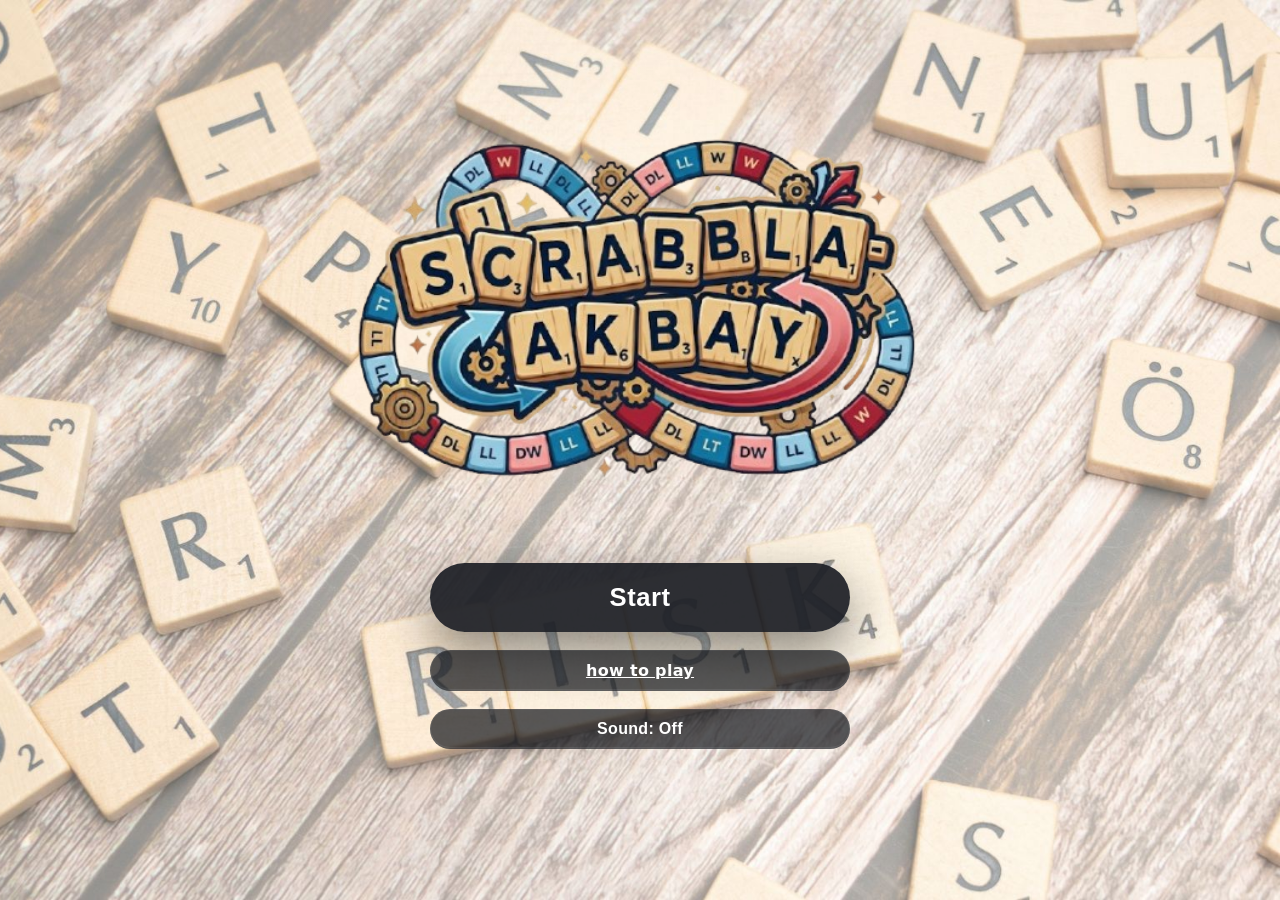
==== index.html @ c2942791 "Initial commit" ====
<!DOCTYPE html>
<html lang="en">
<head>
  <meta charset="UTF-8" />
  <meta name="viewport" content="width=device-width, initial-scale=1.0" />
  <title>SCRABBLakbay</title>
  <link rel="stylesheet" href="style.css" />
</head>
<body>
  <div class="page-wrapper">
    <header class="page-header">
    </header>

    <main class="page-main">
      <section class="hero title-screen">
        <div class="title-logo">
          <img class="title-logo-img" src="assets/bg-logo.png" alt="SCRABBLakbay logo" />
        </div>
        <div class="button-grid">
          <button id="homeStartBtn" class="button primary" type="button">Start</button>
          <a class="button secondary" href="mechanics.html">how to play</a>
          <button id="bgSoundToggle" class="button secondary sound-toggle" type="button">Sound: Off</button>
        </div>
        
      </section>
    </main>

    <div id="playerSetup" class="player-setup hidden" aria-hidden="true">
      <div class="panel modal-card">
        <button id="closePlayerSetup" class="modal-close" type="button" aria-label="Close">×</button>
        <div class="player-setup">
          <div class="setup-hero">
            <h2>Piliin ang Manlalaro</h2>
            <p class="home-tagline">Piliin ang mga manlalaro at pangalanan sila bago magsimula.</p>
          </div>

          <div class="player-setup-controls">
            <div class="player-count-buttons">
              <button type="button" class="button" data-count="2">2 Manlalaro</button>
              <button type="button" class="button" data-count="3">3 Manlalaro</button>
              <button type="button" class="button" data-count="4">4 Manlalaro</button>
            </div>

            <form id="playerNamesForm">
              <div id="playerNames"></div>
              <div class="button-row">
                <button id="savePlayers" class="button primary" type="button">I-save & Simulan</button>
                <button id="cancelPlayers" class="button secondary" type="button">Kanselahin</button>
              </div>
            </form>
          </div>
        </div>
      </div>
    </div>
  </div>

  <script src="sound.js"></script>
    <script>
    document.addEventListener('DOMContentLoaded', () => {
      const playerSetup = document.getElementById('playerSetup');
      const closePlayerSetup = document.getElementById('closePlayerSetup');
      const playerNamesEl = document.getElementById('playerNames');
      const savePlayersBtn = document.getElementById('savePlayers');
      const cancelPlayersBtn = document.getElementById('cancelPlayers');
      const homeStartBtn = document.getElementById('homeStartBtn');

      console.log('player setup script loaded', { playerSetup, homeStartBtn });

      function renderPlayerNameInputs(count = 2) {
        playerNamesEl.innerHTML = '';
        for (let i = 0; i < count; i += 1) {
          const wrapper = document.createElement('div');
          wrapper.className = 'home-player-input';
          wrapper.innerHTML = `
            <label>
              Pangalan ng Manlalaro ${i + 1}:
              <input type="text" name="player${i}" placeholder="Manlalaro ${i + 1}" required />
            </label>
          `;
          playerNamesEl.appendChild(wrapper);
        }
      }

      function openPlayerSetup() {
        document.querySelectorAll('#playerSetup').forEach((ps) => {
          ps.classList.remove('hidden');
          ps.setAttribute('aria-hidden', 'false');
          ps.style.removeProperty('display');
          ps.style.removeProperty('opacity');
          ps.style.removeProperty('visibility');
          ps.style.removeProperty('pointer-events');
        });
      }

      function closePlayerSetupHandler() {
        document.querySelectorAll('#playerSetup').forEach((ps) => {
          ps.classList.add('hidden');
          ps.setAttribute('aria-hidden', 'true');
          ps.style.removeProperty('display');
          ps.style.removeProperty('opacity');
          ps.style.removeProperty('visibility');
          ps.style.removeProperty('pointer-events');
        });
      }

      function savePlayers() {
        const inputs = playerNamesEl.querySelectorAll('input');
        const names = Array.from(inputs).map((input) => input.value.trim() || input.placeholder);
        if (names.length < 2) {
          alert('Kailangan ng hindi bababa sa 2 manlalaro.');
          return;
        }

        localStorage.setItem('scrabblakbay_players', JSON.stringify(names));
        window.location.href = 'game.html';
      }

      if (homeStartBtn) homeStartBtn.addEventListener('click', openPlayerSetup);
      if (closePlayerSetup) closePlayerSetup.addEventListener('click', closePlayerSetupHandler);
      if (cancelPlayersBtn) cancelPlayersBtn.addEventListener('click', closePlayerSetupHandler);
      if (savePlayersBtn) savePlayersBtn.addEventListener('click', savePlayers);

      document.querySelectorAll('button[data-count]').forEach((btn) => {
        btn.addEventListener('click', () => {
          const count = Number(btn.dataset.count);
          renderPlayerNameInputs(count);
          openPlayerSetup();
        });
      });

      renderPlayerNameInputs(2);
    });
  </script>
</body>
</html>
---- style.css ----
﻿:root {
  --bg: #0f1012;
  --surface: rgba(18, 18, 24, 0.88);
  --panel: rgba(28, 24, 18, 0.82);
  --panel-border: rgba(255, 227, 160, 0.18);
  --text: #f7f2e9;
  --muted: #c8b29a;
  --primary: #f7e3b5;
  --accent: #c48b45;
  --board: #7a4a24; /* brown border */
  --cell: #ffffff; /* regular tiles */
  --cell-hover: #f1f1f1; /* regular hover */
  --premium-cell: #b8875c; /* premium label tiles */
  --premium-cell-hover: #d3a67f; /* premium hover */
  --tile: #e8d3a0;
  --tile-text: #24190f;
  --selected: #f7d286;
  --error: #f16a5c;
}

* {
  box-sizing: border-box;
}

/* generic hidden utility used by scripts */
.hidden {
  display: none !important;
}

body {
  margin: 0;
  min-height: 100vh;
  font-family: Inter, system-ui, -apple-system, BlinkMacSystemFont, "Segoe UI", sans-serif;
  background: radial-gradient(circle at top, rgba(255,255,255,0.12), transparent 30%), url('assets/bg.jpg') center/cover fixed no-repeat;
  color: var(--text);
  position: relative;
}

.page-wrapper {
  min-height: 100vh;
  width: 100%;
  margin: 0;
  padding: 0;
  display: grid;
  place-items: center;
}

.page-header {
  display: none;
}

.page-main {
  width: 100%;
  display: grid;
  place-items: center;
  min-height: calc(100vh - 40px);
  padding: 40px 0 60px;
}

.hero.title-screen {
  width: 100%;
  max-width: 1200px;
  display: grid;
  gap: 36px;
  padding: 28px 20px 80px;
  text-align: center;
  border-radius: 0;
  background: transparent;
  border: none;
  box-shadow: none;
  animation: fadeInUp 0.75s ease both;
  align-items: center;
  justify-items: center;
}

.button-grid {
  display: flex;
  flex-direction: column;
  gap: 16px;
  align-items: center;
  justify-content: center;
  width: min(420px, 90%);
}

.sound-toggle {
  min-width: 180px;
}

.app.game-screen {
  width: 100%;
  display: grid;
  justify-items: center;
  padding: 28px 18px 60px;
}

.title-logo {
  display: grid;
  justify-items: center;
  gap: 20px;
  animation: logoPop 0.9s ease both;
}

.title-logo-img {
  width: min(820px, 92vw);
  max-width: 100%;
  height: auto;
  object-fit: contain;
  border-radius: 0;
  box-shadow: none;
  border: none;
}

.home-tagline {
  margin: 0;
  font-size: 1.05rem;
  line-height: 1.8;
  color: #f7e3b5;
  max-width: 760px;
  margin-inline: auto;
  animation: fadeInUp 0.9s ease both;
}

.home-description {
  margin: 0;
  color: var(--text);
  line-height: 1.8;
  animation: fadeInUp 1s ease both;
  animation-delay: 0.08s;
}

.button-grid {
  display: flex;
  flex-direction: column;
  gap: 18px;
  align-items: center;
  justify-content: center;
  width: min(420px, 90%);
  margin: 0 auto;
}

.button-grid .button {
  width: 100%;
  max-width: 420px;
  font-size: 1.25rem;
  border-radius: 999px;
  padding: 14px 48px;
}

.title-player-counts {
  width: 100%;
  max-width: 420px;
  display: grid;
  gap: 12px;
  margin: 0 auto;
  text-align: center;
}

.title-player-counts p {
  margin: 0;
  color: var(--text);
  font-size: 0.95rem;
  opacity: 0.9;
}

/* Hero-specific button styles for the title screen */
.hero.title-screen .button.primary {
  background: rgba(28, 30, 36, 0.92);
  color: #fff;
  padding: 20px 64px;
  font-size: 1.6rem;
  font-weight: 800;
  border: none;
  box-shadow: 0 20px 50px rgba(0,0,0,0.45);
}

.hero.title-screen .button.secondary {
  background: rgba(18, 20, 26, 0.7);
  color: #fff;
  padding: 10px 40px;
  font-size: 1rem;
  border-radius: 999px;
  border: 1px solid rgba(255,255,255,0.06);
}

.modal-close {
  position: absolute;
  top: 18px;
  right: 18px;
  width: 46px;
  height: 46px;
  border-radius: 999px;
  border: 1px solid rgba(255, 255, 255, 0.2);
  background: rgba(255, 255, 255, 0.92);
  color: #2f1d0d;
  font-size: 1.5rem;
  cursor: pointer;
  display: grid;
  place-items: center;
  transition: transform 180ms ease, background 180ms ease;
}

.modal-close:hover {
  transform: scale(1.04);
  background: #fff;
}

.player-settings-counts {
  display: grid;
  gap: 14px;
  grid-template-columns: repeat(3, minmax(0, 1fr));
  margin-bottom: 24px;
}

.player-settings-counts .button {
  min-height: 62px;
  border-radius: 18px;
  background: rgba(255, 255, 255, 0.08);
  color: #000000;
  border: 1px solid rgba(247, 227, 181, 0.25);
  font-weight: 700;
}

.player-settings-counts .button:hover {
  background: rgba(247, 227, 181, 0.12);
}

.home-player-input {
  display: grid;
  gap: 10px;
  padding: 16px;
  border-radius: 24px;
  background: rgba(255, 255, 255, 0.05);
  border: 1px solid rgba(255, 255, 255, 0.08);
  margin-bottom: 16px;
}

.home-player-input label {
  display: grid;
  gap: 8px;
  color: #f7e3b5;
  font-weight: 700;
}

.home-player-input input {
  width: 100%;
  padding: 18px 20px;
  border: 1px solid rgba(255, 255, 255, 0.14);
  border-radius: 18px;
  background: rgba(255, 255, 255, 0.08);
  color: #fff;
  font-size: 1rem;
}

.home-player-input input:focus {
  outline: none;
  border-color: rgba(247, 227, 181, 0.9);
  box-shadow: 0 0 0 3px rgba(247, 227, 181, 0.16);
}

.game-layout {
  display: grid;
  grid-template-columns: minmax(260px, 320px) minmax(420px, 1.7fr) minmax(260px, 1fr);
  grid-template-areas:
    "actions board player"
    "rack board player";
  gap: 24px;
  width: min(1240px, 100%);
  align-items: start;
}

.control-panel {
  grid-area: actions;
}

.board-panel {
  grid-area: board;
}

.player-panel {
  grid-area: player;
}

.rack-panel {
  grid-area: rack;
}

.panel,
.player-panel,
.board-panel,
.control-panel,
.player-panel,
.rack-panel,
.info-card,
.control-card,
.stack-card,
.modal-card,
.card {
  background: var(--panel);
  border: 1px solid var(--panel-border);
  border-radius: 24px;
  box-shadow: 0 24px 70px rgba(0, 0, 0, 0.32);
}

#playerSetup {
  position: fixed;
  inset: 0;
  display: none;
  place-items: center;
  z-index: 9999;
  padding: 24px;
  background: rgba(8, 6, 10, 0.72);
  backdrop-filter: blur(4px);
}

#playerSetup.hidden {
  display: none !important;
  opacity: 0 !important;
  visibility: hidden !important;
  pointer-events: none !important;
}

#playerSetup:not(.hidden) {
  display: grid !important;
  opacity: 1 !important;
  visibility: visible !important;
  pointer-events: auto !important;
}

#playerSetup .modal-card {
  position: relative;
  z-index: 10000;
  width: min(100%, 780px);
  max-height: min(90vh, calc(100% - 40px));
  padding: 32px;
  background: linear-gradient(180deg, rgba(36, 30, 24, 0.96) 0%, rgba(26, 20, 16, 0.96) 100%);
  border: 1px solid rgba(255, 255, 255, 0.14);
  border-radius: 32px;
  box-shadow: 0 40px 90px rgba(0, 0, 0, 0.55);
  overflow-y: auto;
  opacity: 1 !important;
  transform: translateY(0) !important;
}

#playerSetup:not(.hidden) .modal-card input {
  background: #fff;
  color: #111;
  border: 1px solid rgba(0,0,0,0.08);
}

.player-setup .setup-hero {
  display: grid;
  gap: 12px;
  text-align: center;
  margin-bottom: 24px;
}

.player-setup .setup-hero .board-label {
  font-size: 0.85rem;
  letter-spacing: 0.18em;
  text-transform: uppercase;
  color: var(--primary);
}

.player-setup .setup-hero h2 {
  margin: 0;
  font-size: clamp(2rem, 3vw, 2.8rem);
  letter-spacing: 0.03em;
  color: var(--text);
}

.player-setup .setup-hero p {
  margin: 0;
  color: var(--muted);
  line-height: 1.7;
}

.player-setup-controls {
  display: grid;
  gap: 18px;
}

.player-count-buttons {
  display: flex;
  justify-content: center;
  flex-wrap: wrap;
  gap: 12px;
}

.player-count-buttons .button {
  min-width: 120px;
}

#playerSetup form {
  display: grid;
  gap: 18px;
}

#playerNames label {
  display: grid;
  gap: 8px;
  color: var(--muted);
}

#playerNames input {
  width: 100%;
  padding: 14px 16px;
  border: 1px solid rgba(255, 255, 255, 0.12);
  border-radius: 16px;
  background: rgba(255, 255, 255, 0.08);
  color: var(--text);
}

#playerSetup .button-row {
  display: flex;
  justify-content: flex-end;
  gap: 12px;
}

@media (max-width: 720px) {
  #playerSetup {
    width: calc(100% - 24px);
    padding: 24px;
  }

  .player-count-buttons {
    justify-content: stretch;
  }

  .player-count-buttons .button {
    flex: 1;
  }
}

.board-panel,
.control-panel,
.player-panel,
.rack-panel,
.info-card,
.player-card,
.stack-card,
.control-card,
.modal-card {
  background: var(--panel);
  border: 1px solid var(--panel-border);
}

.board-panel {
  padding: 20px;
}

.control-panel,
.rack-panel {
  padding: 18px;
}

.board-header {
  display: flex;
  justify-content: space-between;
  align-items: center;
  gap: 12px;
  margin-bottom: 18px;
}

.board-label {
  display: inline-flex;
  align-items: center;
  gap: 10px;
  font-weight: 800;
  letter-spacing: 0.12em;
  font-size: 0.95rem;
  text-transform: uppercase;
  color: var(--primary);
}

.meta-chip {
  display: inline-flex;
  align-items: center;
  padding: 8px 14px;
  border-radius: 999px;
  background: rgba(255, 255, 255, 0.10);
  border: 1px solid rgba(255, 255, 255, 0.12);
  font-size: 0.9rem;
  color: var(--text);
}

.board {
  position: relative;
  display: grid;
  width: min(100%, 760px);
  min-width: 0;
  min-height: 0;
  aspect-ratio: 1 / 1;
  grid-template-columns: repeat(15, minmax(0, 1fr));
  border-radius: 18px;
  overflow: hidden;
  border: 6px solid var(--board);
  background: linear-gradient(180deg, #8b5a2b 0%, #6b3a1a 100%);
}

.board::before {
  content: '';
  position: absolute;
  inset: 0;
  pointer-events: none;
}

/* Base cell appearance so board shows colored squares immediately */
.cell {
  aspect-ratio: 1 / 1;
  display: inline-grid;
  place-items: center;
  background: var(--cell);
  border: 1px solid rgba(0,0,0,0.12);
  padding: 0;
}

.cell.premium {
  color: rgba(0, 0, 0, 0.85);
  text-transform: uppercase;
  font-weight: 700;
  text-shadow: 0 0 4px rgba(0, 0, 0, 0.08);
  text-align: center;
  padding: 2px 1px;
  line-height: 1;
  white-space: normal;
  word-break: normal; /* avoid breaking inside words */
  overflow-wrap: normal;
}

.cell.premium:not(.occupied) {
  background: var(--premium-cell);
}

.cell.premium:not(.occupied):hover {
  background: var(--premium-cell-hover);
}

.premium-label {
  display: block;
  font-size: 0.45rem;
  line-height: 1;
  max-width: 100%;
  white-space: normal; /* wrap at spaces */
  word-break: normal;
  overflow-wrap: break-word; /* only break long words as a last resort */
  letter-spacing: 0.01em;
  padding: 0;
}

.cell.occupied .tile {
  background: linear-gradient(145deg, #f9e7b2 0%, #d8b469 100%);
}

.cell.selected {
  outline: 3px solid var(--selected);
  outline-offset: -3px;
}


.cell .tile {
  position: relative; /* keep tile contained within each .cell */
  box-sizing: border-box;
  display: flex;
  align-items: center;
  justify-content: center;
  width: 100%;
  height: 100%;
  padding: 0;
  border-radius: 8px;
  background: linear-gradient(145deg, #f7e3b5 0%, #d5a646 100%);
  color: #24190f;
  z-index: 1;
  text-shadow: 0 0 1px rgba(255, 255, 255, 0.6);
  box-shadow: inset 0 -2px 0 rgba(0, 0, 0, 0.18), 0 8px 24px rgba(0, 0, 0, 0.28);
  border: none;
  overflow: hidden;

  font-size: 0.9rem; /* reduced tile letter size */
  line-height: 1;
  font-weight: 800;
  letter-spacing: 0.04em;
}

/* Ensure premium squares keep their labels when empty; placed tiles cover the square */
/* Bright/red premium squares need white tile text for contrast when used elsewhere */
.premium-3W .tile,
.premium-center .tile {
  color: #fff;
}

/* Premium type colors (match classic green board colors) */
.cell.premium.premium-2L:not(.occupied) .premium-label { background: #b3e5fc; color: #052231; }
.cell.premium.premium-3L:not(.occupied) .premium-label { background: #64b5f6; color: #052231; }
.cell.premium.premium-2W:not(.occupied) .premium-label { background: #ffcc80; color: #052231; }
.cell.premium.premium-3W:not(.occupied) .premium-label { background: #ef5350; color: #fff; }
.cell.premium.premium-center:not(.occupied) .premium-label { background: #ffb74d; color: #052231; }

/* Ensure premium label text contrasts correctly */
.cell.premium .premium-label {
  color: inherit;
  font-weight: 700;
}

.cell .tile .score {
  position: absolute;
  right: 6px;
  bottom: 4px;
  font-size: 0.65rem;
  color: #3a2411;
  font-weight: 800;
}

.player-card,
.info-card,
.stack-card,
.control-card {
  padding: 20px;
  background: var(--panel);
  border: 1px solid var(--panel-border);
}

.player-card h2,
.control-card h3,
.info-card h3,
.stack-card h3,
.modal-card h2,
.rack-panel h3 {
  margin-top: 0;
  color: var(--text);
}

.rack-panel {
  padding: 22px;
}

.rack-panel h3 {
  margin-bottom: 16px;
}

.player-card h2 {
  margin-bottom: 12px;
}

.player-name {
  font-size: 1.7rem;
  font-weight: 900;
  margin: 0 0 8px;
  color: var(--primary);
}

.player-score,
.player-turn,
.stats-row span,
.lifeline-status li,
.challenge-timer,
.challenge-word,
.challenge-prompt {
  color: var(--text);
}

.board-meta {
  display: flex;
  justify-content: flex-end;
  gap: 10px;
}

.bottom-controls {
  margin-top: 20px;
}

.actions-grid {
  display: grid;
  grid-template-columns: 1fr;
  gap: 16px;
}

.control-card {
  padding: 24px;
}

.control-card h3 {
  margin-bottom: 18px;
  letter-spacing: 0.08em;
  color: var(--primary);
}

.control-card .button {
  min-height: 64px;
}

.rack-panel {
  padding: 22px;
  min-height: 260px;
}

.rack-panel h3 {
  margin-bottom: 18px;
  color: var(--primary);
}

@media (max-width: 960px) {
  .page-main {
    padding: 24px 16px 48px;
  }

  .hero.title-screen {
    padding: 24px 16px 56px;
    gap: 24px;
  }

  .title-logo-img {
    width: 100%;
    max-width: 100%;
  }

  .button-grid {
    width: 100%;
    max-width: 100%;
  }

  .hero.title-screen .button.primary {
    font-size: 1.4rem;
    padding: 16px 34px;
  }

  .hero.title-screen .button.secondary,
  .sound-toggle {
    font-size: 1rem;
    padding: 14px 24px;
  }

  .game-layout {
    grid-template-columns: 1fr;
    gap: 18px;
  }

  .board-panel,
  .control-panel,
  .player-panel,
  .rack-panel,
  .info-card,
  .stack-card,
  .control-card,
  .modal-card {
    width: 100%;
    padding: 18px;
  }

  .player-count-buttons {
    flex-wrap: wrap;
    justify-content: center;
  }

  .player-count-buttons .button {
    min-width: 0;
    flex: 1 1 45%;
  }
}

@media (max-width: 720px) {
  .page-main {
    padding: 18px 12px 36px;
  }

  .hero.title-screen {
    padding: 20px 14px 48px;
    gap: 18px;
  }

  .button-grid {
    gap: 12px;
  }

  .hero.title-screen .button.primary {
    font-size: 1.2rem;
    padding: 14px 24px;
  }

  .hero.title-screen .button.secondary,
  .sound-toggle {
    font-size: 0.95rem;
    padding: 12px 20px;
  }

  .board {
    width: 100%;
    max-width: 100%;
  }

  .game-layout {
    grid-template-columns: 1fr;
    grid-template-areas:
      "player"
      "board"
      "rack"
      "actions";
    gap: 18px;
  }

  .player-panel {
    grid-area: player;
  }

  .board-panel {
    grid-area: board;
  }

  .rack-panel {
    grid-area: rack;
  }

  .control-panel {
    grid-area: actions;
  }

  .player-card,
  .control-card,
  .rack-panel,
  .board-panel,
  .control-panel,
  .info-card,
  .stack-card,
  .modal-card {
    padding: 16px;
  }

  .actions-grid .button {
    width: 100%;
  }

  .player-count-buttons,
  .player-count-buttons .button {
    width: 100%;
    flex: none;
  }

  .player-setup .button-row {
    flex-direction: column;
    align-items: stretch;
  }
}

@media (max-width: 520px) {
  .button-grid .button,
  .sound-toggle,
  .actions-grid .button {
    padding: 12px 18px;
    font-size: 0.95rem;
  }

  .home-player-input input {
    padding: 14px 16px;
  }

  .player-count-buttons .button {
    font-size: 0.95rem;
  }

  .player-setup .modal-card,
  .modal-card {
    padding: 18px;
    width: min(100%, 100%);
    max-width: 100%;
    margin: 0 12px;
    max-height: calc(100vh - 52px);
    overflow-y: auto;
  }

  .modal-overlay {
    align-items: start;
    padding: 14px;
  }

  .player-setup .button-row {
    flex-direction: column-reverse;
    gap: 10px;
  }

  .player-setup .button-row .button,
  .challenge-lifelines .button {
    width: 100%;
  }

  .challenge-lifelines {
    grid-template-columns: 1fr;
  }

  .challenge-options button {
    font-size: 0.95rem;
  }

  .score-card {
    grid-template-columns: 48px 1fr auto;
    padding: 14px 16px;
  }

  .board {
    border-width: 4px;
  }

  .page-header {
    width: calc(100% - 24px) !important;
    flex-direction: column;
    align-items: flex-start;
    gap: 16px;
  }

  .page-header .nav-links {
    width: 100%;
    justify-content: flex-start;
  }

  .mechanics-content {
    width: calc(100% - 24px) !important;
    padding: 16px;
  }

  .toc {
    flex-direction: column;
    align-items: stretch;
  }
}

.sound-control-bar {
  display: flex;
  justify-content: center;
  gap: 12px;
}

.sound-toggle.active {
  background: rgba(247, 227, 181, 0.95);
  color: #1c1206;
  border-color: rgba(247, 227, 181, 0.24);
}

.button.sound-toggle {
  min-width: 140px;
  border-radius: 999px;
  padding: 12px 18px;
  background: rgba(255, 255, 255, 0.1);
  border: 1px solid rgba(255, 255, 255, 0.15);
  color: var(--text);
}

.button.sound-toggle.active {
  background: rgba(247, 227, 181, 0.18);
  border-color: rgba(247, 227, 181, 0.35);
  color: #fff;
}

.score-board {
  display: grid;
  gap: 12px;
}

.score-card {
  display: grid;
  grid-template-columns: 56px 1fr auto;
  gap: 12px;
  align-items: center;
  padding: 16px 18px;
  border-radius: 18px;
  border: 1px solid rgba(255, 255, 255, 0.08);
  background: rgba(16, 14, 18, 0.85);
}

.score-card.active {
  background: linear-gradient(135deg, rgba(247, 227, 181, 0.16), rgba(213, 166, 70, 0.18));
  border-color: rgba(255, 255, 255, 0.14);
}

.score-avatar {
  width: 56px;
  height: 56px;
  border-radius: 16px;
  background: #c48b45;
  color: #fff;
  display: grid;
  place-items: center;
  font-weight: 900;
}

.score-info {
  display: grid;
  gap: 4px;
}

.score-name {
  font-weight: 800;
  color: var(--text);
}

.score-badge {
  padding: 10px 14px;
  border-radius: 999px;
  background: #f7e3b5;
  color: #2f1d0d;
  font-weight: 700;
}

.rack.grid {
  display: grid;
  grid-template-columns: repeat(4, minmax(60px, 1fr));
  gap: 8px;
}

.rack button {
  min-height: 72px;
  padding: 0;
  border-radius: 14px;
  background: linear-gradient(180deg, #4b371d 0%, #2f1c12 100%);
  color: #f2e3bc;
  border: 1px solid rgba(120, 90, 40, 0.9);
  display: grid;
  place-items: center;
  font-size: 1.65rem;
  letter-spacing: 0.12em;
  font-weight: 900;
  box-shadow: inset 0 -2px 0 rgba(0, 0, 0, 0.16);
  transition: transform 160ms ease, border-color 160ms ease, background 160ms ease, box-shadow 160ms ease;
  position: relative;
  cursor: pointer;
}

.rack button:hover {
  transform: translateY(-1px);
  border-color: rgba(255, 255, 255, 0.48);
  background: linear-gradient(180deg, #fffce3 0%, #f7d87b 100%);
  box-shadow: inset 0 0 0 1px rgba(255, 255, 255, 0.18), 0 0 18px rgba(255, 250, 220, 0.75);
}

.rack button.selected {
  background: linear-gradient(180deg, #fffdf0 0%, #f7dd8f 100%);
  border-color: rgba(196, 150, 68, 0.98);
  color: #2f1c0e;
  box-shadow: inset 0 0 0 1px rgba(255, 255, 255, 0.24), 0 0 20px rgba(255, 245, 190, 0.85);
}

.rack button.selected-exchange {
  background: linear-gradient(180deg, #dcefd9 0%, #b5dcac 100%);
  border-color: rgba(70, 120, 55, 0.95);
  color: #1b3d1f;
  box-shadow: inset 0 0 0 1px rgba(255, 255, 255, 0.24), 0 0 18px rgba(176, 227, 177, 0.75);
}

.rack button span,
.rack-tile {
  width: 100%;
  height: 100%;
  display: grid;
  place-items: center;
}

.rack button .pts,
.rack-tile .pts {
  position: absolute;
  right: 8px;
  bottom: 6px;
  font-size: 0.75rem;
  color: #5b3f20;
  font-weight: 700;
}

.rack-tile .tile-letter {
  display: grid;
  place-items: center;
  width: 100%;
  height: 100%;
}

.rack-tile .pts {
  position: absolute;
  right: 10px;
  bottom: 10px;
  font-size: 0.8rem;
  color: #7a5d2c;
  font-weight: 700;
}

.button {
  border: none;
  padding: 18px 24px;
  border-radius: 22px;
  font-size: 1.05rem;
  font-weight: 900;
  letter-spacing: 0.02em;
  color: #fff;
  cursor: pointer;
  transition: transform 160ms ease, opacity 160ms ease, box-shadow 160ms ease, background 160ms ease;
}

.button:hover {
  transform: translateY(-2px);
  box-shadow: 0 16px 30px rgba(0, 0, 0, 0.24);
}

.button.primary {
  background: linear-gradient(135deg, #f7e3b5 0%, #d5a646 100%);
  color: #2f1d0d;
  animation: buttonFloat 2.2s ease-in-out infinite;
  box-shadow: 0 18px 35px rgba(215, 166, 70, 0.25);
}

.button.secondary {
  background: rgba(255, 255, 255, 0.08);
  color: #f7e3b5;
  border: 1px solid rgba(255, 255, 255, 0.16);
  box-shadow: inset 0 -1px 0 rgba(255, 255, 255, 0.08);
}

.button:hover {
  transform: translateY(-2px);
  box-shadow: 0 18px 30px rgba(0, 0, 0, 0.18);
}

@keyframes fadeInUp {
  from {
    opacity: 0;
    transform: translateY(18px);
  }
  to {
    opacity: 1;
    transform: translateY(0);
  }
}

@keyframes logoPop {
  from {
    opacity: 0;
    transform: scale(0.92);
  }
  to {
    opacity: 1;
    transform: scale(1);
  }
}

@keyframes buttonFloat {
  0%, 100% {
    transform: translateY(0);
  }
  50% {
    transform: translateY(-3px);
  }
}

.modal-overlay {
  position: fixed;
  inset: 0;
  display: grid;
  place-items: center;
  background: rgba(8, 8, 12, 0.65);
  backdrop-filter: blur(8px);
  padding: 24px;
  z-index: 30;
  opacity: 0;
  visibility: hidden;
  pointer-events: none;
  transition: opacity 220ms ease, visibility 220ms ease;
}

.modal-overlay:not(.hidden) {
  opacity: 1;
  visibility: visible;
  pointer-events: auto;
}

.modal-overlay.hidden {
  opacity: 0;
  visibility: hidden;
  pointer-events: none;
}

.modal-card {
  width: min(100%, 640px);
  padding: 36px;
  border-radius: 32px;
  background: rgba(28, 24, 20, 0.96);
  border: 1px solid rgba(255, 255, 255, 0.14);
  box-shadow: 0 40px 120px rgba(0, 0, 0, 0.35);
  transform: translateY(28px);
  opacity: 0;
  transition: transform 240ms ease, opacity 240ms ease;
}

.modal-overlay:not(.hidden) .modal-card {
  transform: translateY(0);
  opacity: 1;
}

.challenge-word {
  font-weight: 800;
  margin: 18px 0 8px;
  color: var(--primary);
}

.challenge-timer {
  font-size: 1rem;
  margin: 0 0 14px;
  letter-spacing: 0.04em;
  color: var(--muted);
}

.challenge-prompt {
  margin: 0 0 18px;
  line-height: 1.65;
  color: var(--text);
}

.challenge-options {
  display: grid;
  gap: 12px;
  margin-bottom: 14px;
}

.challenge-options button {
  width: 100%;
  text-align: left;
  padding: 14px 16px;
  border-radius: 14px;
  background: rgba(247, 227, 181, 0.96);
  border: 1px solid rgba(196, 139, 69, 0.7);
  color: #2f1d0d;
}

.challenge-lifelines {
  display: grid;
  grid-template-columns: repeat(2, minmax(0, 1fr));
  gap: 12px;
  margin-bottom: 14px;
}

.hint-text {
  margin-top: 12px;
  color: #2f1d0d;
  background: rgba(247, 227, 181, 0.95);
  border: 1px solid rgba(196, 139, 69, 0.7);
  border-radius: 14px;
  padding: 14px 16px;
}

.lifeline-status {
  list-style: none;
  margin: 0;
  padding: 0;
  display: grid;
  gap: 8px;
}

.lifeline-status li {
  font-size: 0.95rem;
  color: var(--text);
}

.error {
  color: var(--error);
}
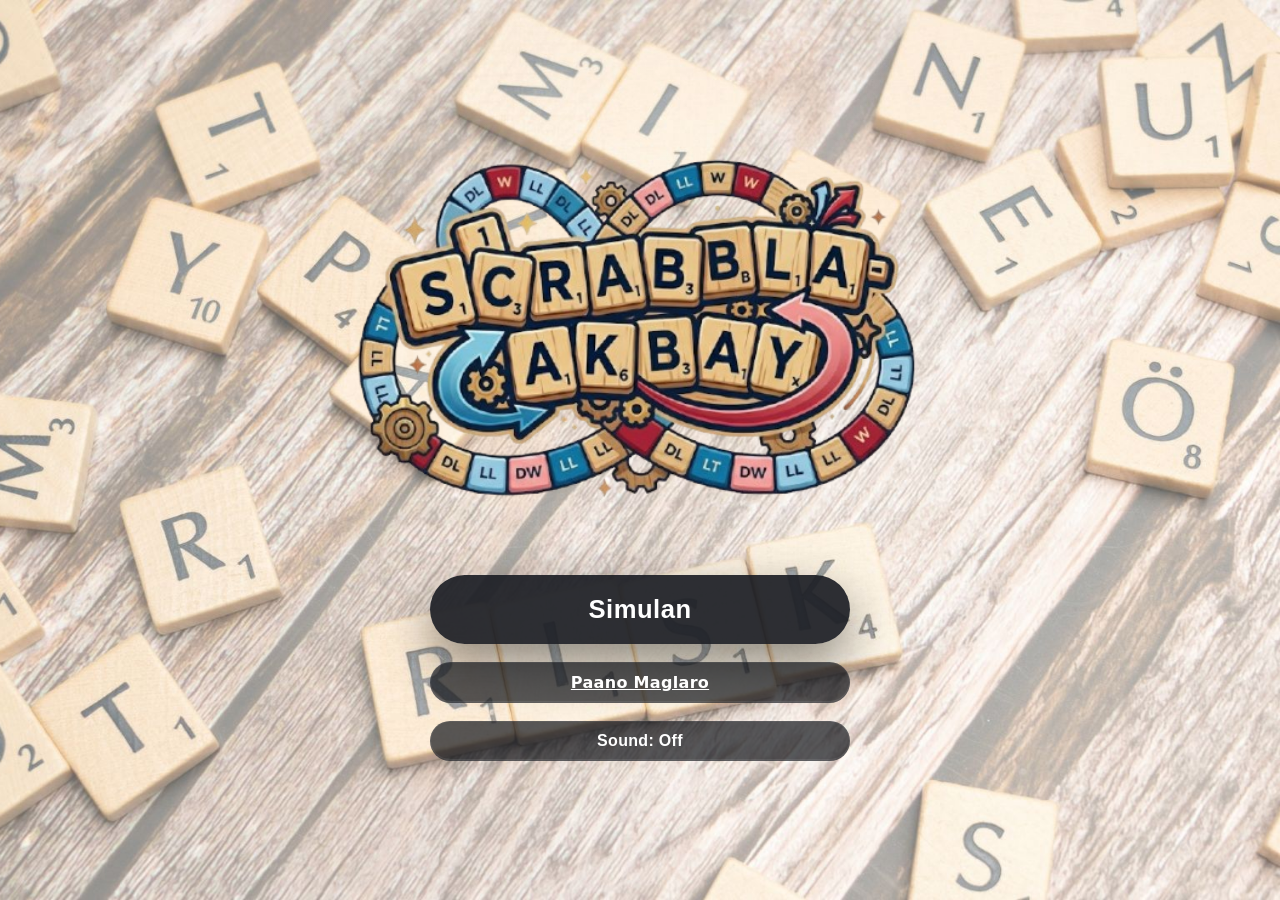
==== commit f8894595: "add-ons" ====
--- a/index.html
+++ b/index.html
@@ -6,22 +6,18 @@
   <title>SCRABBLakbay</title>
   <link rel="stylesheet" href="style.css" />
 </head>
-<body>
-  <div class="page-wrapper">
-    <header class="page-header">
-    </header>
-
+<body class="home-page">
     <main class="page-main">
       <section class="hero title-screen">
         <div class="title-logo">
           <img class="title-logo-img" src="assets/bg-logo.png" alt="SCRABBLakbay logo" />
         </div>
+
         <div class="button-grid">
-          <button id="homeStartBtn" class="button primary" type="button">Start</button>
-          <a class="button secondary" href="mechanics.html">how to play</a>
+          <button id="homeStartBtn" class="button primary" type="button">Simulan</button>
+          <a class="button secondary" href="mechanics.html">Paano Maglaro</a>
           <button id="bgSoundToggle" class="button secondary sound-toggle" type="button">Sound: Off</button>
         </div>
-        
       </section>
     </main>
 
--- a/style.css
+++ b/style.css
@@ -59,10 +59,9 @@
 
 .hero.title-screen {
   width: 100%;
-  max-width: 1200px;
-  display: grid;
-  gap: 36px;
-  padding: 28px 20px 80px;
+  display: grid;
+  gap: 28px;
+  padding: 20px 20px 40px;
   text-align: center;
   border-radius: 0;
   background: transparent;
@@ -73,13 +72,70 @@
   justify-items: center;
 }
 
+.home-page {
+  overflow: hidden;
+}
+
+.home-page .page-main {
+  min-height: 100vh;
+  padding: 20px 0 40px;
+}
+
+.title-card {
+  width: min(980px, 95%);
+  display: grid;
+  gap: 28px;
+  align-items: center;
+  justify-items: center;
+}
+
+.hero-copy {
+  max-width: 760px;
+  display: grid;
+  gap: 18px;
+  align-items: center;
+  justify-items: center;
+}
+
+.hero-badge {
+  display: inline-flex;
+  align-items: center;
+  justify-content: center;
+  padding: 10px 18px;
+  border-radius: 999px;
+  background: rgba(247, 227, 181, 0.16);
+  color: var(--primary);
+  font-size: 0.92rem;
+  letter-spacing: 0.12em;
+  text-transform: uppercase;
+  font-weight: 700;
+}
+
+.hero-title {
+  margin: 0;
+  font-size: clamp(3rem, 5vw, 5.5rem);
+  line-height: 0.95;
+  letter-spacing: -0.06em;
+  text-transform: uppercase;
+  color: #fff;
+}
+
+.hero-description {
+  margin: 0;
+  font-size: 1.1rem;
+  line-height: 1.8;
+  max-width: 680px;
+  color: rgba(247, 227, 181, 0.92);
+}
+
 .button-grid {
   display: flex;
   flex-direction: column;
-  gap: 16px;
+  gap: 18px;
   align-items: center;
   justify-content: center;
-  width: min(420px, 90%);
+  width: min(420px, 95%);
+  margin: 0 auto;
 }
 
 .sound-toggle {
@@ -134,7 +190,7 @@
   gap: 18px;
   align-items: center;
   justify-content: center;
-  width: min(420px, 90%);
+  width: min(420px, 95%);
   margin: 0 auto;
 }
 
@@ -202,6 +258,112 @@
 .modal-close:hover {
   transform: scale(1.04);
   background: #fff;
+}
+
+/* Millionaire-style challenge modal */
+#challengeModal.modal-overlay {
+  position: fixed;
+  inset: 0;
+  display: grid;
+  place-items: center;
+  background: radial-gradient(circle at center, rgba(0,0,0,0.75), rgba(0,0,0,0.9));
+  z-index: 10050;
+}
+
+#challengeModal .modal-card {
+  width: min(980px, 92%);
+  max-width: 980px;
+  padding: 28px 32px;
+  border-radius: 14px;
+  background: linear-gradient(180deg,#071834 0%, #021226 100%);
+  border: 2px solid rgba(255,255,255,0.06);
+  box-shadow: 0 40px 140px rgba(0,0,0,0.8), 0 6px 20px rgba(0,0,0,0.6) inset;
+  color: #fff;
+  text-align: center;
+}
+
+#challengeModal h2 {
+  margin: 0 0 6px 0;
+  font-size: 1.6rem;
+  color: #ffd24d;
+  letter-spacing: 0.06em;
+}
+
+#challengeModal .challenge-word {
+  font-size: 2rem;
+  font-weight: 900;
+  color: #fff;
+  margin: 6px 0 12px 0;
+  text-transform: uppercase;
+  text-shadow: 0 6px 18px rgba(0,0,0,0.6);
+}
+
+#challengeModal .challenge-timer {
+  color: #ffd24d;
+  font-weight: 700;
+  margin-bottom: 12px;
+}
+
+#challengeModal .challenge-prompt {
+  color: #dbeeff;
+  font-size: 1.05rem;
+  margin: 8px 0 18px 0;
+}
+
+#challengeModal .challenge-options {
+  display: grid;
+  grid-template-columns: 1fr 1fr;
+  gap: 12px;
+  margin: 12px 0 18px 0;
+}
+
+#challengeModal .challenge-options button {
+  background: linear-gradient(180deg,#0b4b8a 0%, #06305a 100%);
+  border: 2px solid rgba(255,255,255,0.06);
+  color: #fff;
+  padding: 18px 14px;
+  border-radius: 10px;
+  font-size: 1.05rem;
+  font-weight: 800;
+  cursor: pointer;
+  box-shadow: 0 10px 30px rgba(3,6,25,0.6);
+  transition: transform 120ms ease, box-shadow 120ms ease, background 120ms ease;
+}
+
+#challengeModal .challenge-options button:hover {
+  transform: translateY(-3px);
+  box-shadow: 0 18px 40px rgba(3,6,25,0.7);
+}
+
+#challengeModal .challenge-options button.correct {
+  background: linear-gradient(180deg,#2a8f4d 0%, #146733 100%);
+}
+
+#challengeModal .challenge-lifelines {
+  display: flex;
+  gap: 10px;
+  justify-content: center;
+  margin-top: 10px;
+}
+
+#challengeModal .challenge-lifelines .button {
+  background: rgba(255,255,255,0.06);
+  color: #ffd24d;
+  border-radius: 999px;
+  padding: 10px 14px;
+  font-weight: 800;
+}
+
+#challengeModal .hint-text {
+  margin-top: 12px;
+  color: #ffd24d;
+  font-weight: 700;
+}
+
+/* small screens tweak */
+@media (max-width: 720px) {
+  #challengeModal .modal-card { padding: 18px; }
+  #challengeModal .challenge-options { grid-template-columns: 1fr; }
 }
 
 .player-settings-counts {
@@ -388,15 +550,10 @@
 
 .player-count-buttons .button {
   min-width: 120px;
-}
-
-#playerSetup form {
-  display: grid;
-  gap: 18px;
-}
-
-#playerNames label {
-  display: grid;
+    background: rgba(255, 255, 255, 0.08);
+    color: var(--text);
+    border: 1px solid rgba(255, 255, 255, 0.14);
+    box-shadow: inset 0 -1px 0 rgba(255, 255, 255, 0.08);
   gap: 8px;
   color: var(--muted);
 }
@@ -1239,6 +1396,26 @@
   padding: 14px 16px;
 }
 
+.ask-friend-popup {
+  margin-bottom: 12px;
+  background: rgba(22, 30, 56, 0.92);
+  border: 1px solid rgba(114, 145, 255, 0.5);
+  color: #f4f7ff;
+  border-radius: 18px;
+  padding: 16px 18px;
+}
+
+.ask-friend-popup .popup-title {
+  font-weight: 800;
+  margin: 0 0 8px;
+  color: #86a8ff;
+}
+
+.ask-friend-popup .popup-timer {
+  margin: 8px 0 0;
+  color: #dce4ff;
+}
+
 .lifeline-status {
   list-style: none;
   margin: 0;
